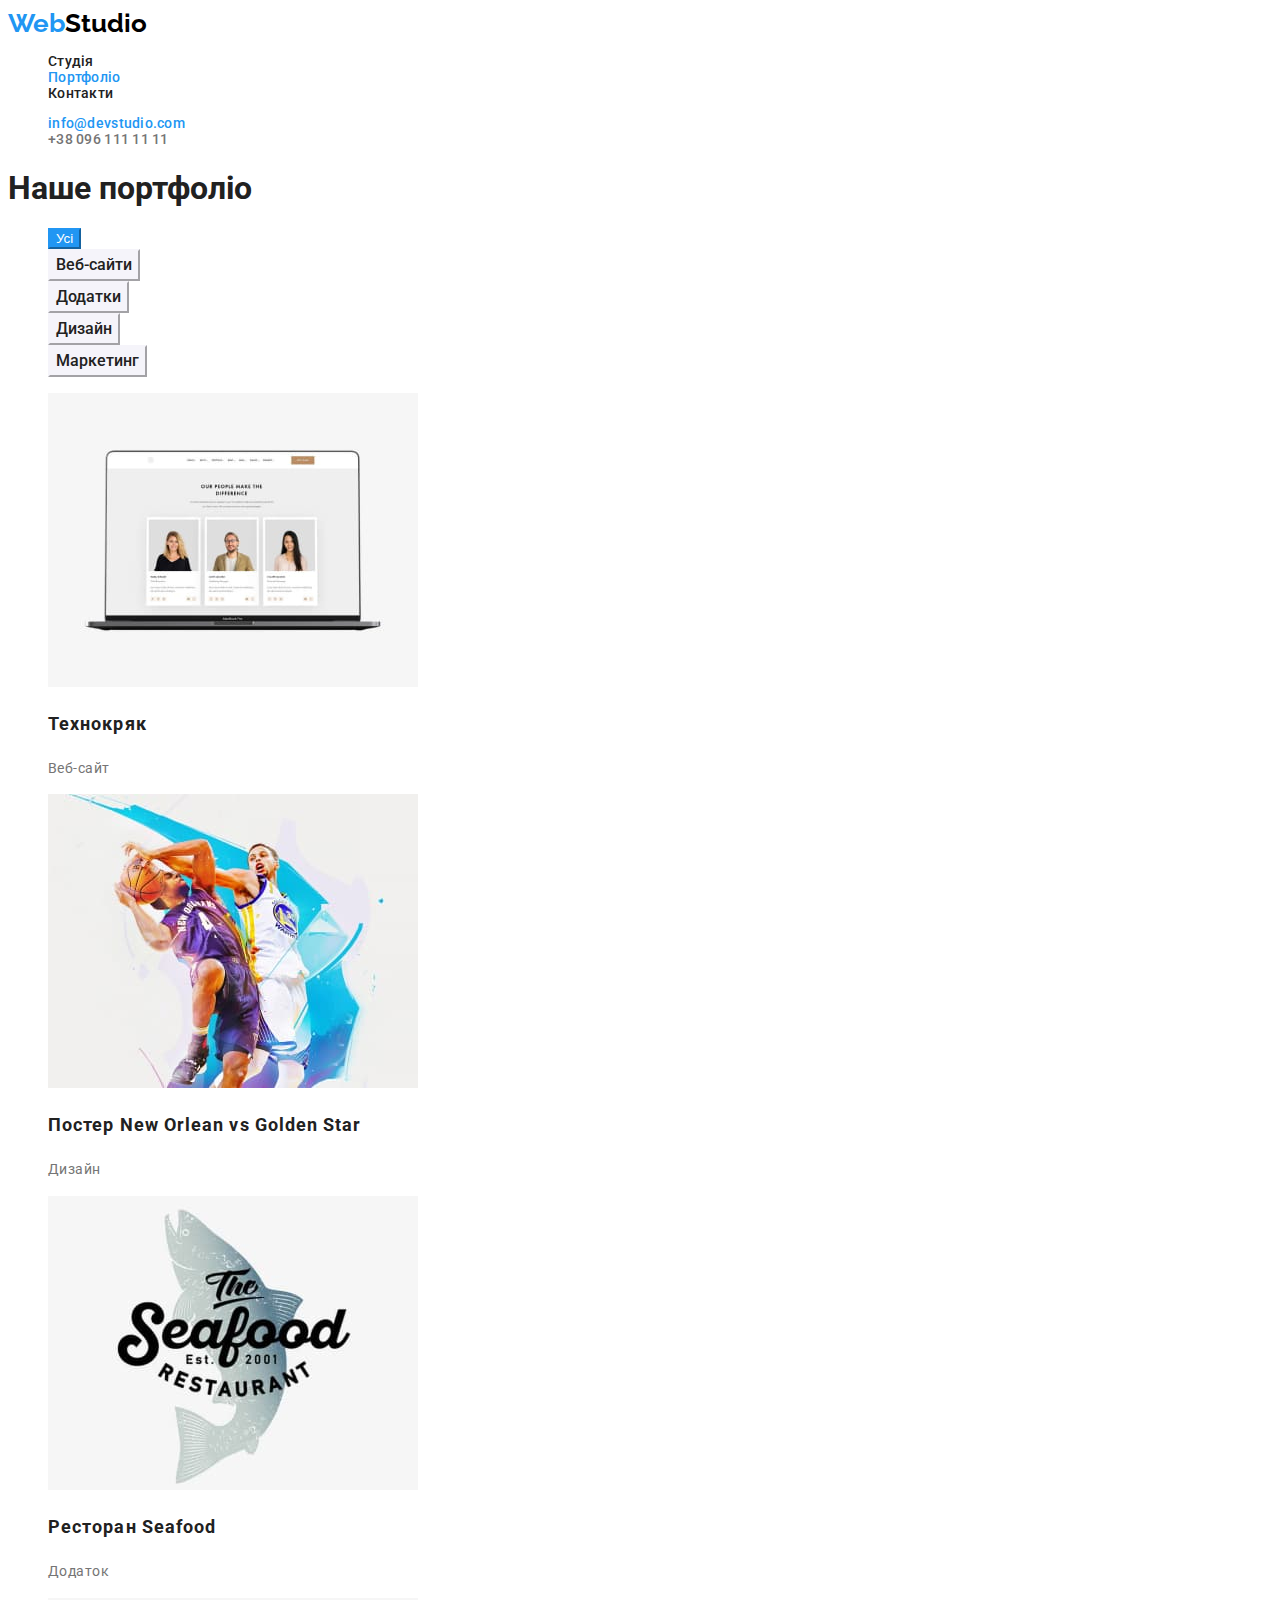
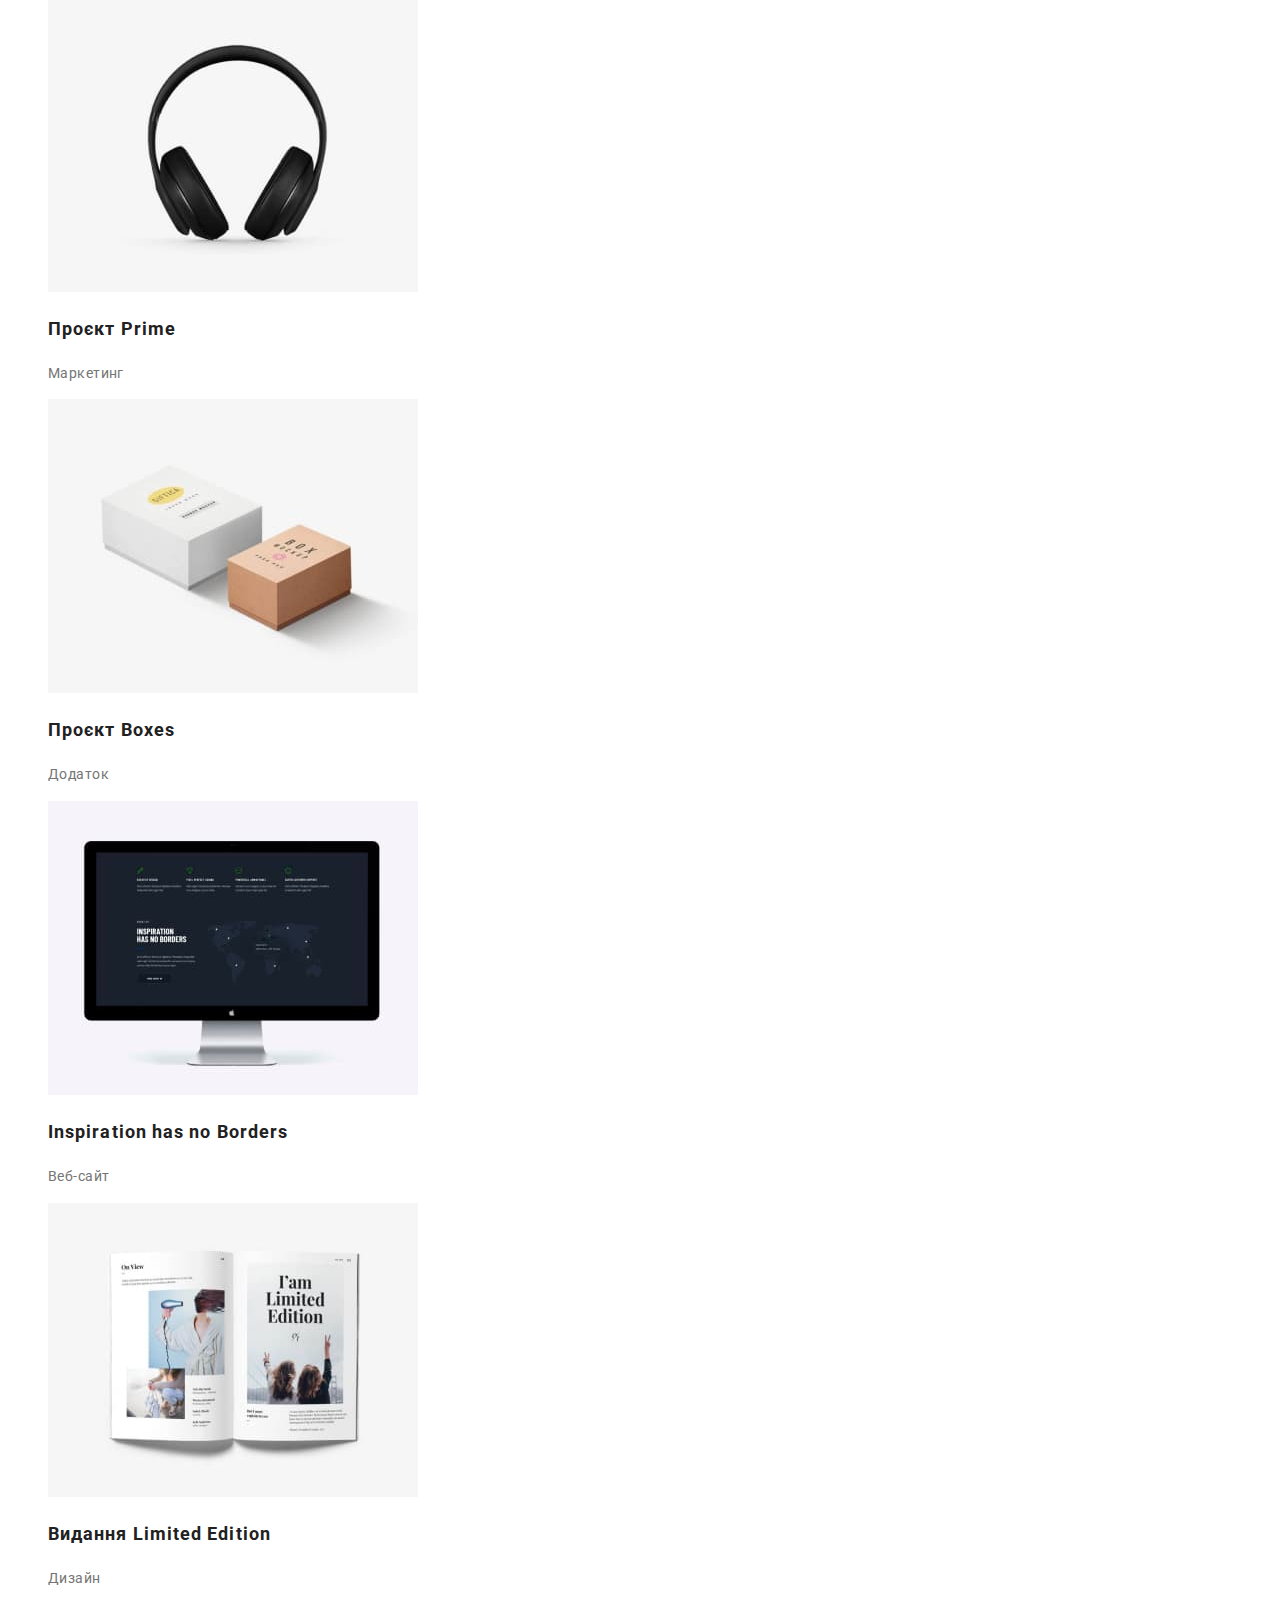
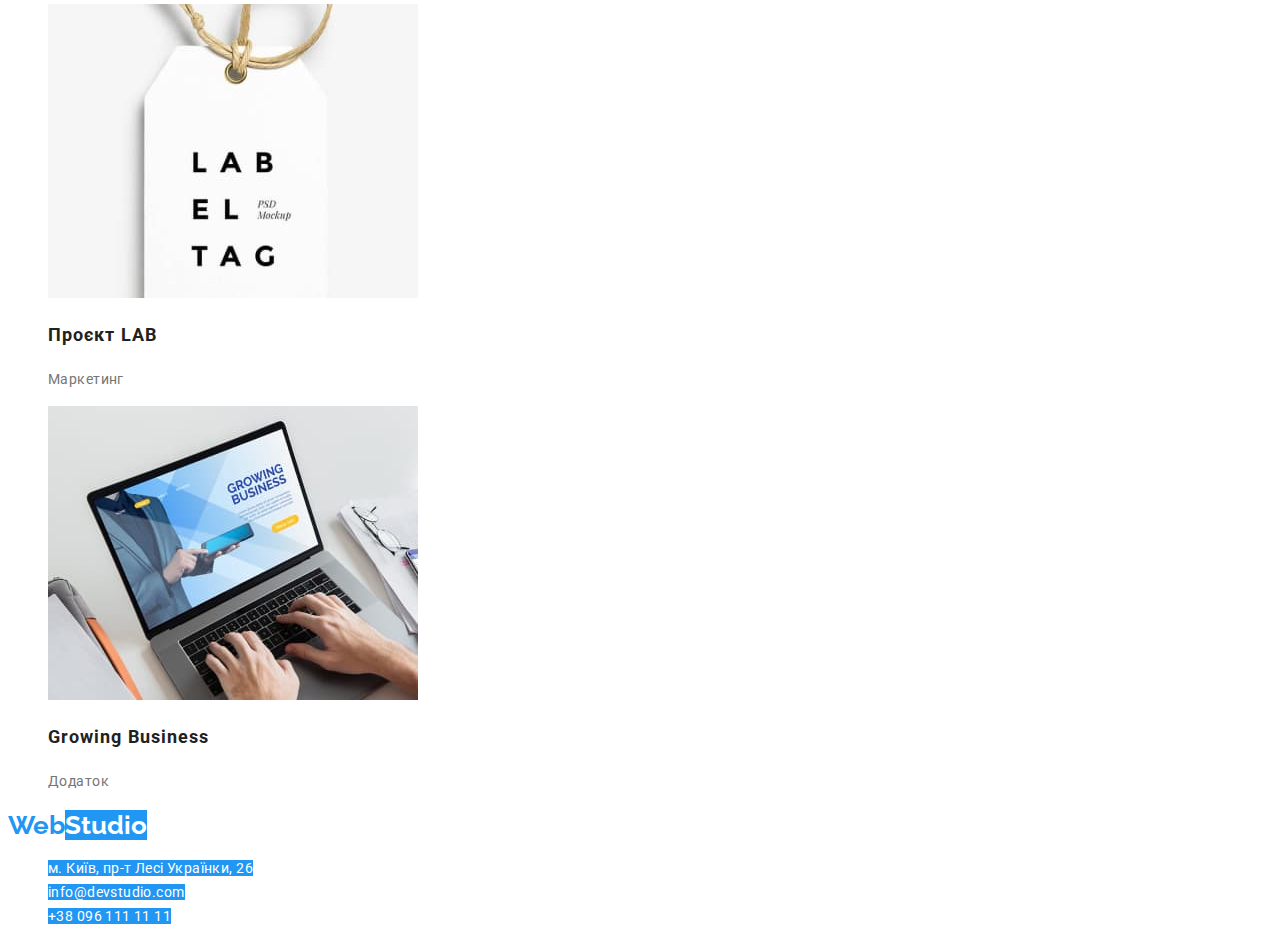
==== portfolio.html @ 266075aa "adds styles to the website" ====
<!DOCTYPE html>
<html lang="uk">
  <head>
    <meta charset="UTF-8" />
    <meta http-equiv="X-UA-Compatible" content="IE=edge" />
    <meta name="viewport" content="width=device-width, initial-scale=1.0" />
    <title>Web Studio</title>

    <link
      href="https://fonts.googleapis.com/css2?family=Raleway:wght@700&family=Roboto:wght@400;500;700;900&display=swap"
      rel="stylesheet"
    />
    <link rel="stylesheet" href="./css/styles.css" />
  </head>
  <body>
    <header>
      <nav>
        <a href="" class="logo"
          ><span class="bluelogo">Web</span><span class="blacklogo">Studio</span></a
        >
        <ul class="site-nav list">
          <li><a href="./index.html" class="nav-studio white-studio">Студія</a></li>
          <li><a href="" class="nav-portfolio blue-portfolio">Портфоліо</a></li>
          <li><a href="" class="nav-contacts">Контакти</a></li>
        </ul>
      </nav>
      <ul class="header-contacts list">
        <li>
          <a href="mailto:info@devstudio.com" class="email email-color">info@devstudio.com</a>
        </li>
        <li><a href="tel:+380961111111" class="tel">+38 096 111 11 11</a></li>
      </ul>
    </header>
    <main>
      <section>
        <h1>Наше портфоліо</h1>
        <ul class="list">
          <li><button type="button" class="button">Усі</button></li>
          <li><button type="button" class="button portf-button">Веб-сайти</button></li>
          <li><button type="button" class="button portf-button">Додатки</button></li>
          <li><button type="button" class="button portf-button">Дизайн</button></li>
          <li><button type="button" class="button portf-button">Маркетинг</button></li>
        </ul>

        <ul class="list">
          <li>
            <img src="./img/1portf.jpg" alt="веб-проект" width="370" />
            <h2 class="portf-headers">Технокряк</h2>
            <p>Веб-сайт</p>
          </li>
          <li>
            <img src="./img/2portf.jpg" alt="постер" width="370" />
            <h2 class="portf-headers">Постер New Orlean vs Golden Star</h2>
            <p>Дизайн</p>
          </li>
          <li>
            <img src="./img/3portf.jpg" alt="ресторан" width="370" />
            <h2 class="portf-headers">Ресторан Seafood</h2>
            <p>Додаток</p>
          </li>
          <li>
            <img src="./img/4portf.jpg" alt="проект маркетинг" width="370" />
            <h2 class="portf-headers">Проєкт Prime</h2>
            <p>Маркетинг</p>
          </li>
          <li>
            <img src="./img/5portf.jpg" alt="проект додаток" width="370" />
            <h2 class="portf-headers">Проєкт Boxes</h2>
            <p>Додаток</p>
          </li>
          <li>
            <img src="./img/6portf.jpg" alt="комплексний веб-сайт" width="370" />
            <h2 class="portf-headers">Inspiration has no Borders</h2>
            <p>Веб-сайт</p>
          </li>
          <li>
            <img src="./img/7portf.jpg" alt="дизайн журналу" width="370" />
            <h2 class="portf-headers">Видання Limited Edition</h2>
            <p>Дизайн</p>
          </li>
          <li>
            <img src="./img/8portf.jpg" alt="проект лаб" width="370" />
            <h2 class="portf-headers">Проєкт LAB</h2>
            <p>Маркетинг</p>
          </li>
          <li>
            <img src="./img/9portf.jpg" alt="додаток для бізнесу" width="370" />
            <h2 class="portf-headers">Growing Business</h2>
            <p>Додаток</p>
          </li>
        </ul>
      </section>
    </main>
    <footer>
      <a href="" class="logo"
        ><span class="bluelogo">Web</span><span class="whitelogo">Studio</span></a
      >
      <address class="address">
        <ul class="list">
          <li><a href="" class="footer-contacts"> м. Київ, пр-т Лесі Українки, 26</a></li>
          <li>
            <a href="mailto:info@devstudio.com" class="email footer-contacts">info@devstudio.com</a>
          </li>
          <li><a href="tel:+380961111111" class="tel footer-contacts">+38 096 111 11 11</a></li>
        </ul>
      </address>
    </footer>
  </body>
</html>
---- css/styles.css ----
:root {
    --primary-text-color: #212121;
    --secondary-text-color: #757575;
    --white-text-color: #FFFFFF;
    --accent-text-color: #2196F3;
    
}
/*main fonts
font-family: 'Raleway',sans-serif;
font-family: 'Roboto',sans-serif;*/
body {
    background-color: var(--white-text-color);
    color: var(--primary-text-color);
    font-family: 'Roboto', sans-serif;
}
.logo {
    font-family: 'Raleway', sans-serif;
    font-style: normal;
    font-weight: 700;
    font-size: 26px;
    line-height: 1.2;
    text-decoration: none;
}
.bluelogo {
    color: var(--accent-text-color);
}
.blacklogo {
    color: #000000;
}
.whitelogo {
    color: var(--white-text-color);
    background-color: var(--accent-text-color);
}
.site-nav, .header-contacts {
    
    font-family: 'Roboto';
    font-style: normal;
        font-weight: 500;
        font-size: 14px;
        line-height: 16px;
        letter-spacing: 0.02em;
        color: var(--primary-text-color);    
        
}
.nav-studio {
    color: var(--accent-text-color);
}
.nav-studio:hover, .nav-studio:focus, .nav-contacts:hover, .nav-contacts:focus, .nav-portfolio:hover, .nav-portfolio:focus, .email:hover, .email:focus, .tel:hover, .tel:focus { 
    color: var(--accent-text-color);
}
.email-color {
    color: var(--accent-text-color);
}
.list {      
      list-style: none;
}
a {
    text-decoration: none;
}
.tel {
    color: var(--secondary-text-color)
}
.nav-portfolio, .nav-contacts {
    color: var(--primary-text-color)
}
.button {
    cursor: pointer;
    background-color: var(--accent-text-color);
    color: var(--white-text-color);
    border-color: var(--accent-text-color);
}
p {
    font-family: 'Roboto';
font-weight: 400;
font-size: 14px;
line-height: 1.7;
letter-spacing: 0.03em;
color: var(--secondary-text-color);
}
.hero {
font-family: 'Roboto';
font-style: normal;
font-weight: 900;
font-size: 44px;
line-height: 1.36;
letter-spacing: 0.06em;
text-transform: uppercase;

color: var(--white-text-color);
background-color: var(--accent-text-color);
}
h1, h2, h3 {
  font-family: 'Roboto',sans-serif;  
}
h2 {
font-style: normal;
font-weight: 700;
font-size: 36px;
line-height: 1.16;
letter-spacing: 0.03em;
color: var(--primary-text-color);
}
.benefits {
    font-style: normal;
font-weight: 700;
font-size: 14px;
line-height: 1.14;
letter-spacing: 0.03em;
text-transform: uppercase;

color: var(--primary-text-color)
}
.staff {
    font-style: normal;
font-weight: 500;
font-size: 16px;
line-height: 1.18;
letter-spacing: 0.03em;
color: var(--primary-text-color);
}
.footer-contacts {
    font-family: 'Roboto';
font-style: normal;
font-weight: 400;
font-size: 14px;
line-height: 1.71;
letter-spacing: 0.03em;
color: var(--white-text-color);
background-color: var(--accent-text-color);

}
.blue-portfolio {
    color: var(--accent-text-color);
}
.white-studio {
    color: var(--primary-text-color);
}
.portf-button {
    font-family: 'Roboto';
font-style: normal;
font-weight: 500;
font-size: 16px;
line-height: 1.62;
color: var(--primary-text-color);
    background-color: #F5F4FA;
    border-color: #F5F4FA;
}
.portf-headers {
    font-family: 'Roboto';
font-style: normal;
font-weight: 700;
font-size: 18px;
line-height: 2;
letter-spacing: 0.06em;
}
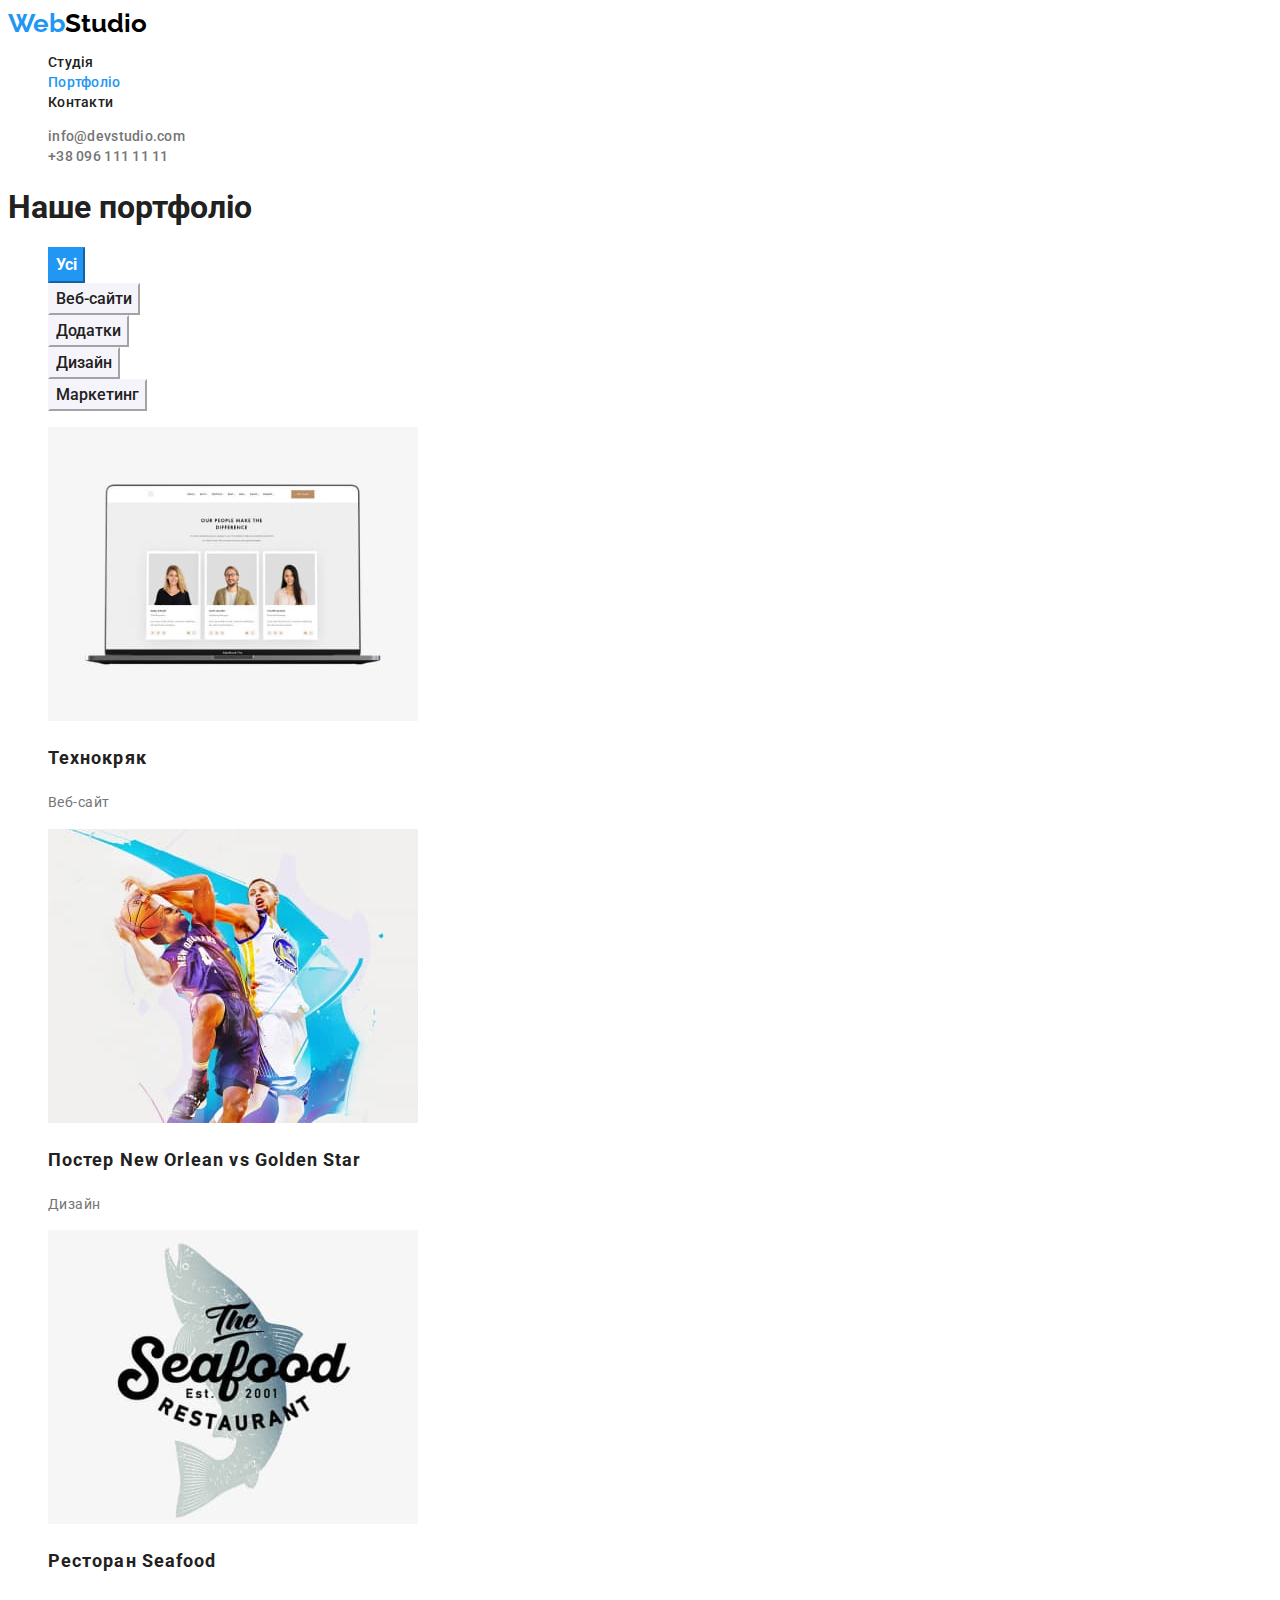
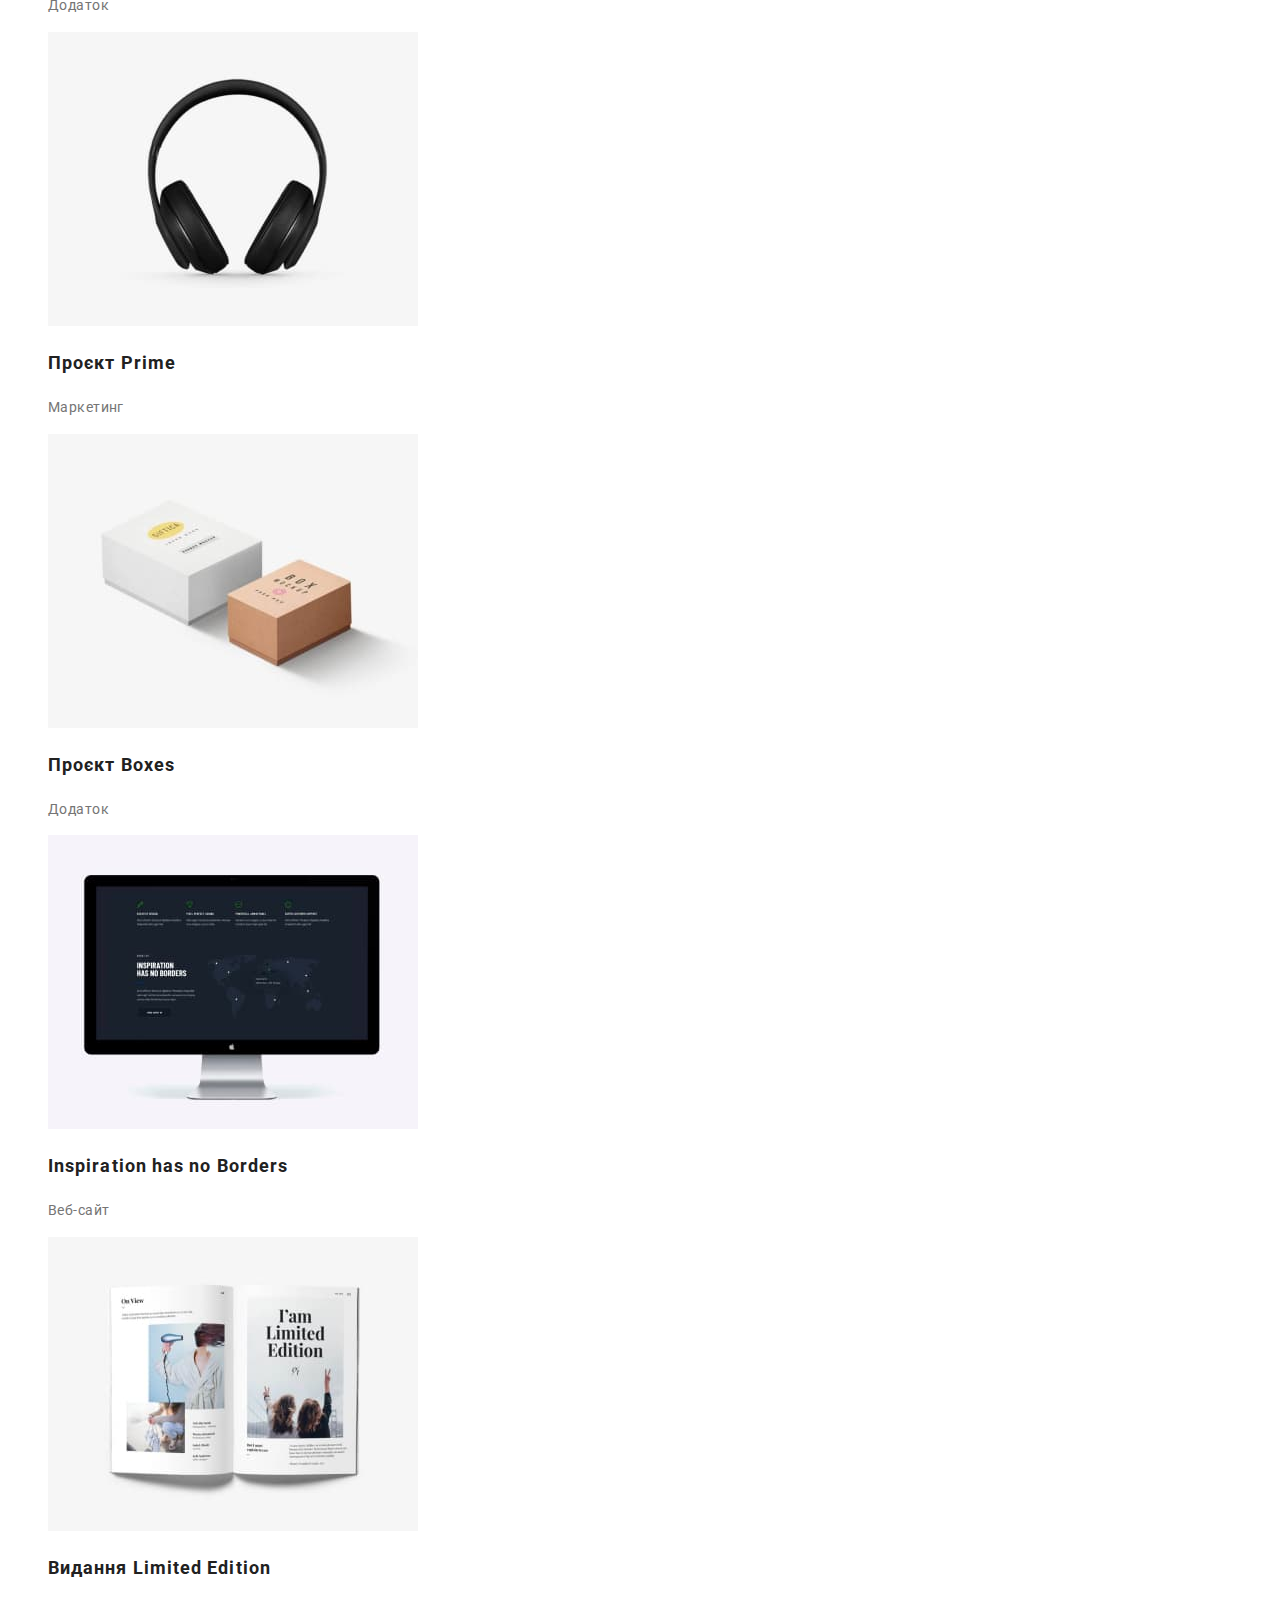
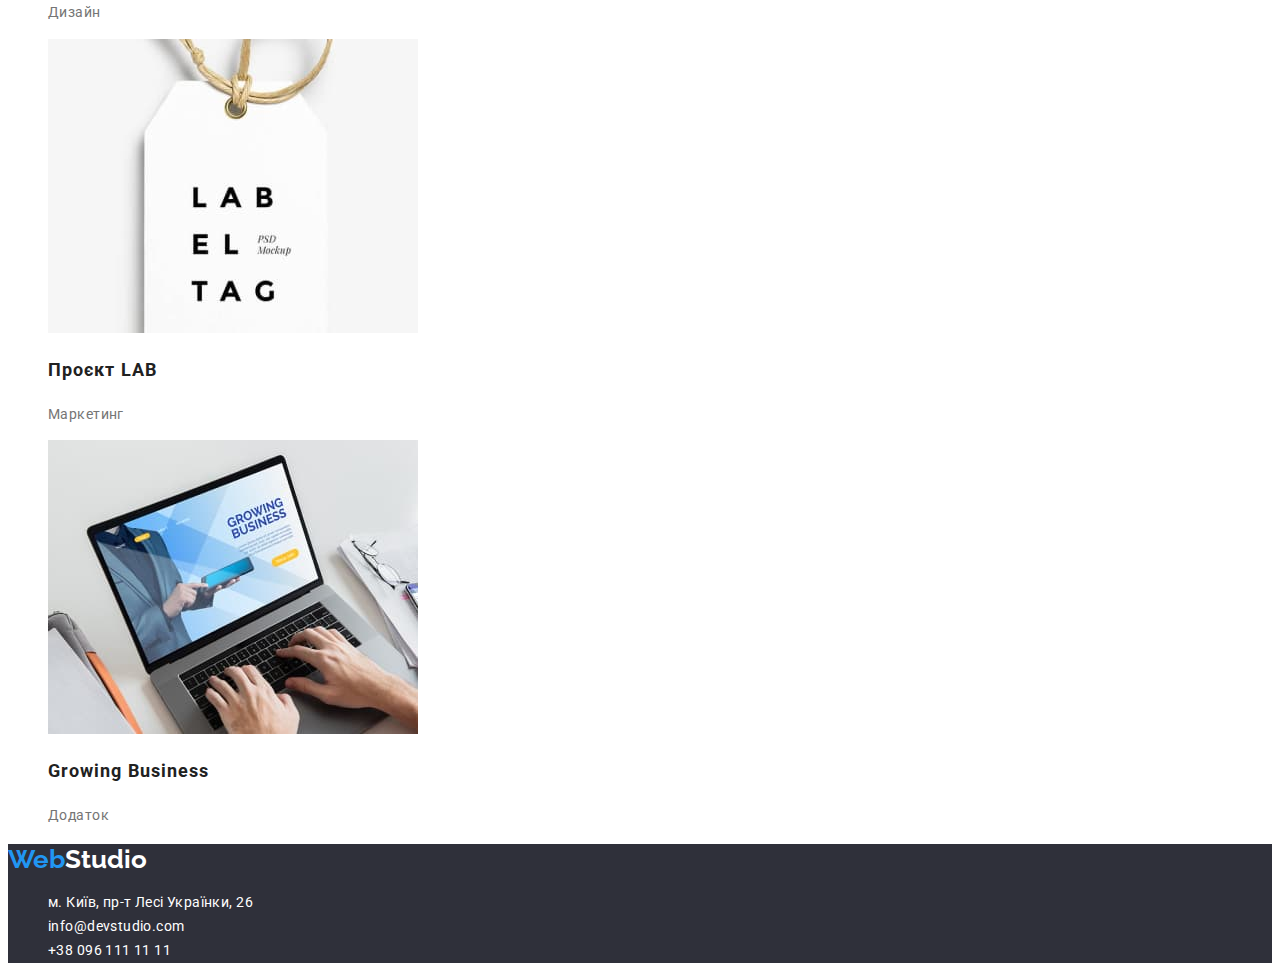
==== commit a19bdc0e: "corrects styles" ====
--- a/portfolio.html
+++ b/portfolio.html
@@ -15,20 +15,20 @@
   <body>
     <header>
       <nav>
-        <a href="" class="logo"
-          ><span class="bluelogo">Web</span><span class="blacklogo">Studio</span></a
+        <a href="" class="logo bluelogo link" lang="en"
+          >Web<span class="blacklogo">Studio</span></a
         >
         <ul class="site-nav list">
-          <li><a href="./index.html" class="nav-studio white-studio">Студія</a></li>
-          <li><a href="" class="nav-portfolio blue-portfolio">Портфоліо</a></li>
-          <li><a href="" class="nav-contacts">Контакти</a></li>
+          <li><a href="./index.html" class="nav-studio white-studio link">Студія</a></li>
+          <li><a href="" class="nav-portfolio blue-portfolio link">Портфоліо</a></li>
+          <li><a href="" class="nav-contacts link">Контакти</a></li>
         </ul>
       </nav>
       <ul class="header-contacts list">
         <li>
-          <a href="mailto:info@devstudio.com" class="email email-color">info@devstudio.com</a>
+          <a href="mailto:info@devstudio.com" class="email email-color link" lang="en">info@devstudio.com</a>
         </li>
-        <li><a href="tel:+380961111111" class="tel">+38 096 111 11 11</a></li>
+        <li><a href="tel:+380961111111" class="tel link">+38 096 111 11 11</a></li>
       </ul>
     </header>
     <main>
@@ -46,62 +46,62 @@
           <li>
             <img src="./img/1portf.jpg" alt="веб-проект" width="370" />
             <h2 class="portf-headers">Технокряк</h2>
-            <p>Веб-сайт</p>
+            <p class="text">Веб-сайт</p>
           </li>
           <li>
             <img src="./img/2portf.jpg" alt="постер" width="370" />
-            <h2 class="portf-headers">Постер New Orlean vs Golden Star</h2>
-            <p>Дизайн</p>
+            <h2 class="portf-headers">Постер <span lang="en">New Orlean vs Golden Star</span></h2>
+            <p class="text">Дизайн</p>
           </li>
           <li>
             <img src="./img/3portf.jpg" alt="ресторан" width="370" />
-            <h2 class="portf-headers">Ресторан Seafood</h2>
-            <p>Додаток</p>
+            <h2 class="portf-headers">Ресторан <span lang="en">Seafood</span></h2>
+            <p class="text">Додаток</p>
           </li>
           <li>
             <img src="./img/4portf.jpg" alt="проект маркетинг" width="370" />
-            <h2 class="portf-headers">Проєкт Prime</h2>
-            <p>Маркетинг</p>
+            <h2 class="portf-headers">Проєкт <span lang="en">Prime</span></h2>
+            <p class="text">Маркетинг</p>
           </li>
           <li>
             <img src="./img/5portf.jpg" alt="проект додаток" width="370" />
-            <h2 class="portf-headers">Проєкт Boxes</h2>
-            <p>Додаток</p>
+            <h2 class="portf-headers">Проєкт <span lang="en">Boxes</span></h2>
+            <p class="text">Додаток</p>
           </li>
           <li>
             <img src="./img/6portf.jpg" alt="комплексний веб-сайт" width="370" />
-            <h2 class="portf-headers">Inspiration has no Borders</h2>
-            <p>Веб-сайт</p>
+            <h2 class="portf-headers" lang="en">Inspiration has no Borders</h2>
+            <p class="text">Веб-сайт</p>
           </li>
           <li>
             <img src="./img/7portf.jpg" alt="дизайн журналу" width="370" />
-            <h2 class="portf-headers">Видання Limited Edition</h2>
-            <p>Дизайн</p>
+            <h2 class="portf-headers">Видання <span lang="en">Limited Edition</span></h2>
+            <p class="text">Дизайн</p>
           </li>
           <li>
             <img src="./img/8portf.jpg" alt="проект лаб" width="370" />
-            <h2 class="portf-headers">Проєкт LAB</h2>
-            <p>Маркетинг</p>
+            <h2 class="portf-headers">Проєкт <span lang="en">LAB</span></h2>
+            <p class="text">Маркетинг</p>
           </li>
           <li>
             <img src="./img/9portf.jpg" alt="додаток для бізнесу" width="370" />
-            <h2 class="portf-headers">Growing Business</h2>
-            <p>Додаток</p>
+            <h2 class="portf-headers" lang="en">Growing Business</h2>
+            <p class="text">Додаток</p>
           </li>
         </ul>
       </section>
     </main>
-    <footer>
-      <a href="" class="logo"
-        ><span class="bluelogo">Web</span><span class="whitelogo">Studio</span></a
+    <footer class="footer">
+      <a href="" class="logo bluelogo link" lang="en" 
+        >Web<span class="whitelogo">Studio</span></a
       >
       <address class="address">
         <ul class="list">
-          <li><a href="" class="footer-contacts"> м. Київ, пр-т Лесі Українки, 26</a></li>
+          <li><a href="" class="footer-contacts link"> м. Київ, пр-т Лесі Українки, 26</a></li>
           <li>
-            <a href="mailto:info@devstudio.com" class="email footer-contacts">info@devstudio.com</a>
+            <a href="mailto:info@devstudio.com" class="email footer-contacts link" lang="en">info@devstudio.com</a>
           </li>
-          <li><a href="tel:+380961111111" class="tel footer-contacts">+38 096 111 11 11</a></li>
+          <li><a href="tel:+380961111111" class="tel footer-contacts link">+38 096 111 11 11</a></li>
         </ul>
       </address>
     </footer>
--- a/css/styles.css
+++ b/css/styles.css
@@ -3,7 +3,9 @@
     --secondary-text-color: #757575;
     --white-text-color: #FFFFFF;
     --accent-text-color: #2196F3;
-    
+    --black-logo: #000000;
+    --portfolio-button: #F5F4FA;
+    --footer-background: #2F303A; 
 }
 /*main fonts
 font-family: 'Raleway',sans-serif;
@@ -25,19 +27,19 @@
     color: var(--accent-text-color);
 }
 .blacklogo {
-    color: #000000;
+    color: var(--black-logo);
 }
 .whitelogo {
     color: var(--white-text-color);
-    background-color: var(--accent-text-color);
+    background-color: var(--footer-background);
 }
 .site-nav, .header-contacts {
     
-    font-family: 'Roboto';
+    
     font-style: normal;
         font-weight: 500;
         font-size: 14px;
-        line-height: 16px;
+        line-height: 1.42;
         letter-spacing: 0.02em;
         color: var(--primary-text-color);    
         
@@ -49,12 +51,12 @@
     color: var(--accent-text-color);
 }
 .email-color {
-    color: var(--accent-text-color);
+    color: var(--secondary-text-color);
 }
 .list {      
       list-style: none;
 }
-a {
+.link {
     text-decoration: none;
 }
 .tel {
@@ -64,22 +66,24 @@
     color: var(--primary-text-color)
 }
 .button {
+font-family: 'Roboto';
+font-style: normal;
+font-weight: 700;
+font-size: 16px;
+line-height: 1.87;
     cursor: pointer;
     background-color: var(--accent-text-color);
     color: var(--white-text-color);
     border-color: var(--accent-text-color);
+
 }
-p {
-    font-family: 'Roboto';
-font-weight: 400;
+.text {
 font-size: 14px;
 line-height: 1.7;
 letter-spacing: 0.03em;
 color: var(--secondary-text-color);
 }
 .hero {
-font-family: 'Roboto';
-font-style: normal;
 font-weight: 900;
 font-size: 44px;
 line-height: 1.36;
@@ -87,13 +91,9 @@
 text-transform: uppercase;
 
 color: var(--white-text-color);
-background-color: var(--accent-text-color);
 }
-h1, h2, h3 {
-  font-family: 'Roboto',sans-serif;  
-}
+
 h2 {
-font-style: normal;
 font-weight: 700;
 font-size: 36px;
 line-height: 1.16;
@@ -101,8 +101,7 @@
 color: var(--primary-text-color);
 }
 .benefits {
-    font-style: normal;
-font-weight: 700;
+ font-weight: 700;
 font-size: 14px;
 line-height: 1.14;
 letter-spacing: 0.03em;
@@ -111,8 +110,7 @@
 color: var(--primary-text-color)
 }
 .staff {
-    font-style: normal;
-font-weight: 500;
+ font-weight: 500;
 font-size: 16px;
 line-height: 1.18;
 letter-spacing: 0.03em;
@@ -126,7 +124,6 @@
 line-height: 1.71;
 letter-spacing: 0.03em;
 color: var(--white-text-color);
-background-color: var(--accent-text-color);
 
 }
 .blue-portfolio {
@@ -142,9 +139,14 @@
 font-size: 16px;
 line-height: 1.62;
 color: var(--primary-text-color);
-    background-color: #F5F4FA;
-    border-color: #F5F4FA;
+    background-color: var(--portfolio-button);
+    border-color: var(--portfolio-button);
 }
+.portf-button:hover, .portf-button:focus {
+    background-color: var(--accent-text-color);
+    color: var(--white-text-color);
+}
+
 .portf-headers {
     font-family: 'Roboto';
 font-style: normal;
@@ -152,4 +154,10 @@
 font-size: 18px;
 line-height: 2;
 letter-spacing: 0.06em;
+}
+.team {
+    background-color: var(--portfolio-button);
+}
+.hero-background, .footer {
+    background-color: var(--footer-background);
 }